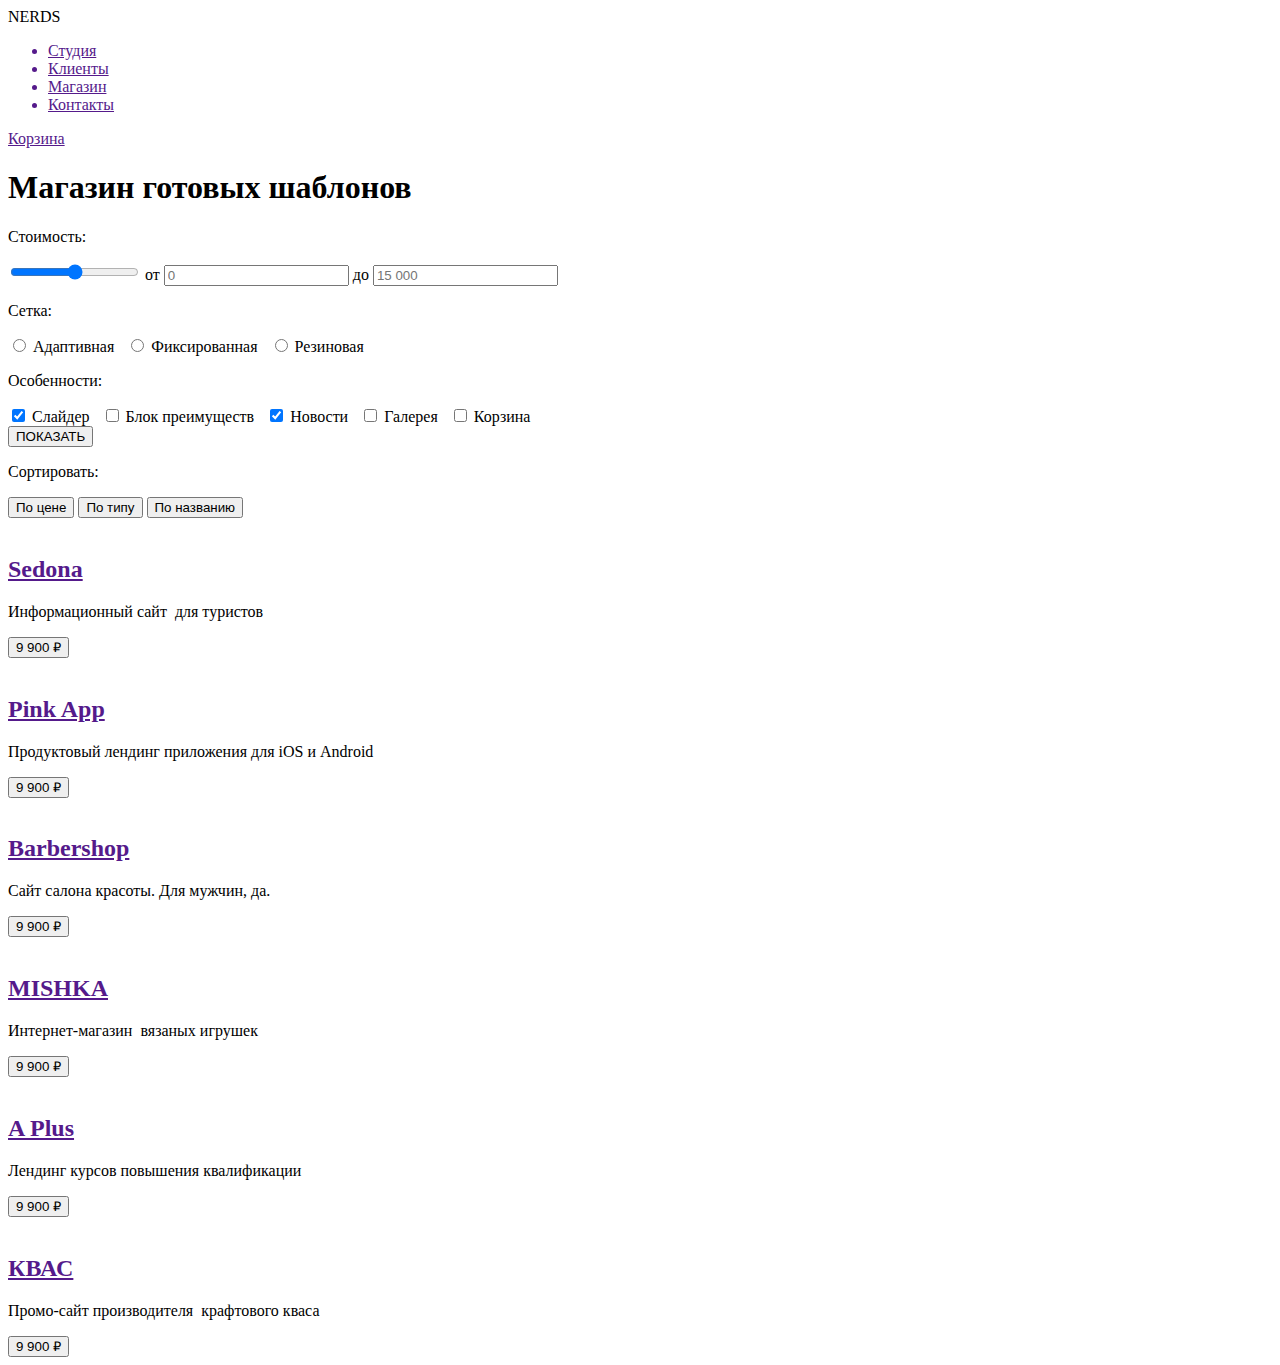
==== Catalog.html @ b08c9194 "." ====
<!DOCTYPE html>
<html lang="en">
<head>
	<meta charset="UTF-8">
	<title>NЁRDS</title>
</head>
<body>
	<header class="header">
		<div class="header-logo">NERDS</div>
		<nav class="header-navigation">
			<ul>
				<a href="">
					<li>Студия</li>
				</a>
				<a href="">
					<li>Клиенты</li>
				</a>
				<a href="">
					<li>Магазин</li>
				</a>
				<a href="">
					<li>Контакты</li>
				</a>
			</ul>
			<div class="header-basket">
				<a href="">Корзина</a>
				<h1>Магазин готовых шаблонов</h1>
			</div>
		</nav>
	</header>
	<main>
		<aside class="filtr">
			<p>Стоимость:</p>
			<form action="">
				<input type="range" min="0" step="1" max="15000" name="" id="" multiple>
				<label for="">от</label>
				<input type="number" name="" id="" placeholder="0">
				<label for="">до</label>
				<input type="number" name="" id="" placeholder="15 000">
			</form>
			<p>Сетка:</p>
			<form action="">
				<input type="radio" name="" id="">
				<label for="">Адаптивная  </label>
				<input type="radio" name="" id="">
				<label for="">Фиксированная  </label>
				<input type="radio" name="" id="">
				<label for="">Резиновая</label>
			</form>
			<p>Особенности:</p>
			<form action="">
				<input type="checkbox" name="" id="" checked="">
				<label for="">Слайдер  </label>
				<input type="checkbox" name="" id="">
				<label for="">Блок преимуществ  </label>
				<input type="checkbox" name="" id="" checked="">
				<label for="">Новости  </label>
				<input type="checkbox" name="" id="">
				<label for="">Галерея  </label>
				<input type="checkbox" name="" id="">
				<label for="">Корзина</label>
			</form>
			<form action="https://echo.htmlacademy.ru/">
				<button>ПОКАЗАТЬ</button>
			</form>
			<p>Сортировать:</p>
			<form action="">
				<button>По цене</button>
				<button>По типу</button>
				<button>По названию</button>
				<div class="arrow1"></div>
				<div class="arrow2"></div>
			</form>
		</aside>
		<section class="catalog">
			<div>
				<img src="" alt="">
				<img src="" alt="">
				<div>
					<a href="">
						<h2>Sedona</h2></a>
					<p>Информационный сайт  для туристов</p>
					<form action=""><button>9 900 ₽</button></form>
				</div>
			</div>
			<div>
				<img src="" alt="">
				<img src="" alt="">
				<div>
					<a href="">
						<h2>Pink App</h2>
					</a>
					<p>Продуктовый лендинг приложения для iOS и Android</p>
					<form action="">
						<button>9 900 ₽</button>
					</form>
				</div>
			</div>
			<div>
				<img src="" alt="">
				<img src="" alt="">
				<div>
					<a href="">
						<h2>Barbershop</h2>
					</a>
					<p>Сайт салона красоты. Для мужчин, да.</p>
					<form action="">
						<button>9 900 ₽</button>
					</form>
				</div>
			</div>
			<div>
				<img src="" alt="">
				<img src="" alt="">
				<div>
					<a href="">
						<h2>MISHKA</h2>
					</a>
					<p>Интернет-магазин  вязаных игрушек</p>
					<form action="">
						<button>9 900 ₽</button>
					</form>
				</div>
			</div>
			<div>
				<img src="" alt="">
				<img src="" alt="">
				<div>
					<a href="">
						<h2>A Plus</h2>
					</a>
					<p>Лендинг курсов повышения квалификации</p>
					<form action="">
						<button>9 900 ₽</button>
					</form>
				</div>
			</div>
			<div>
				<img src="" alt="">
				<img src="" alt="">
				<div>
					<a href="">
						<h2>КВАС</h2>
					</a>
					<p>Промо-сайт производителя  крафтового кваса</p>
					<form action="">
						<button>9 900 ₽</button>
					</form>
				</div>
			</div>
		</section>
	</main>
</body>
</html>
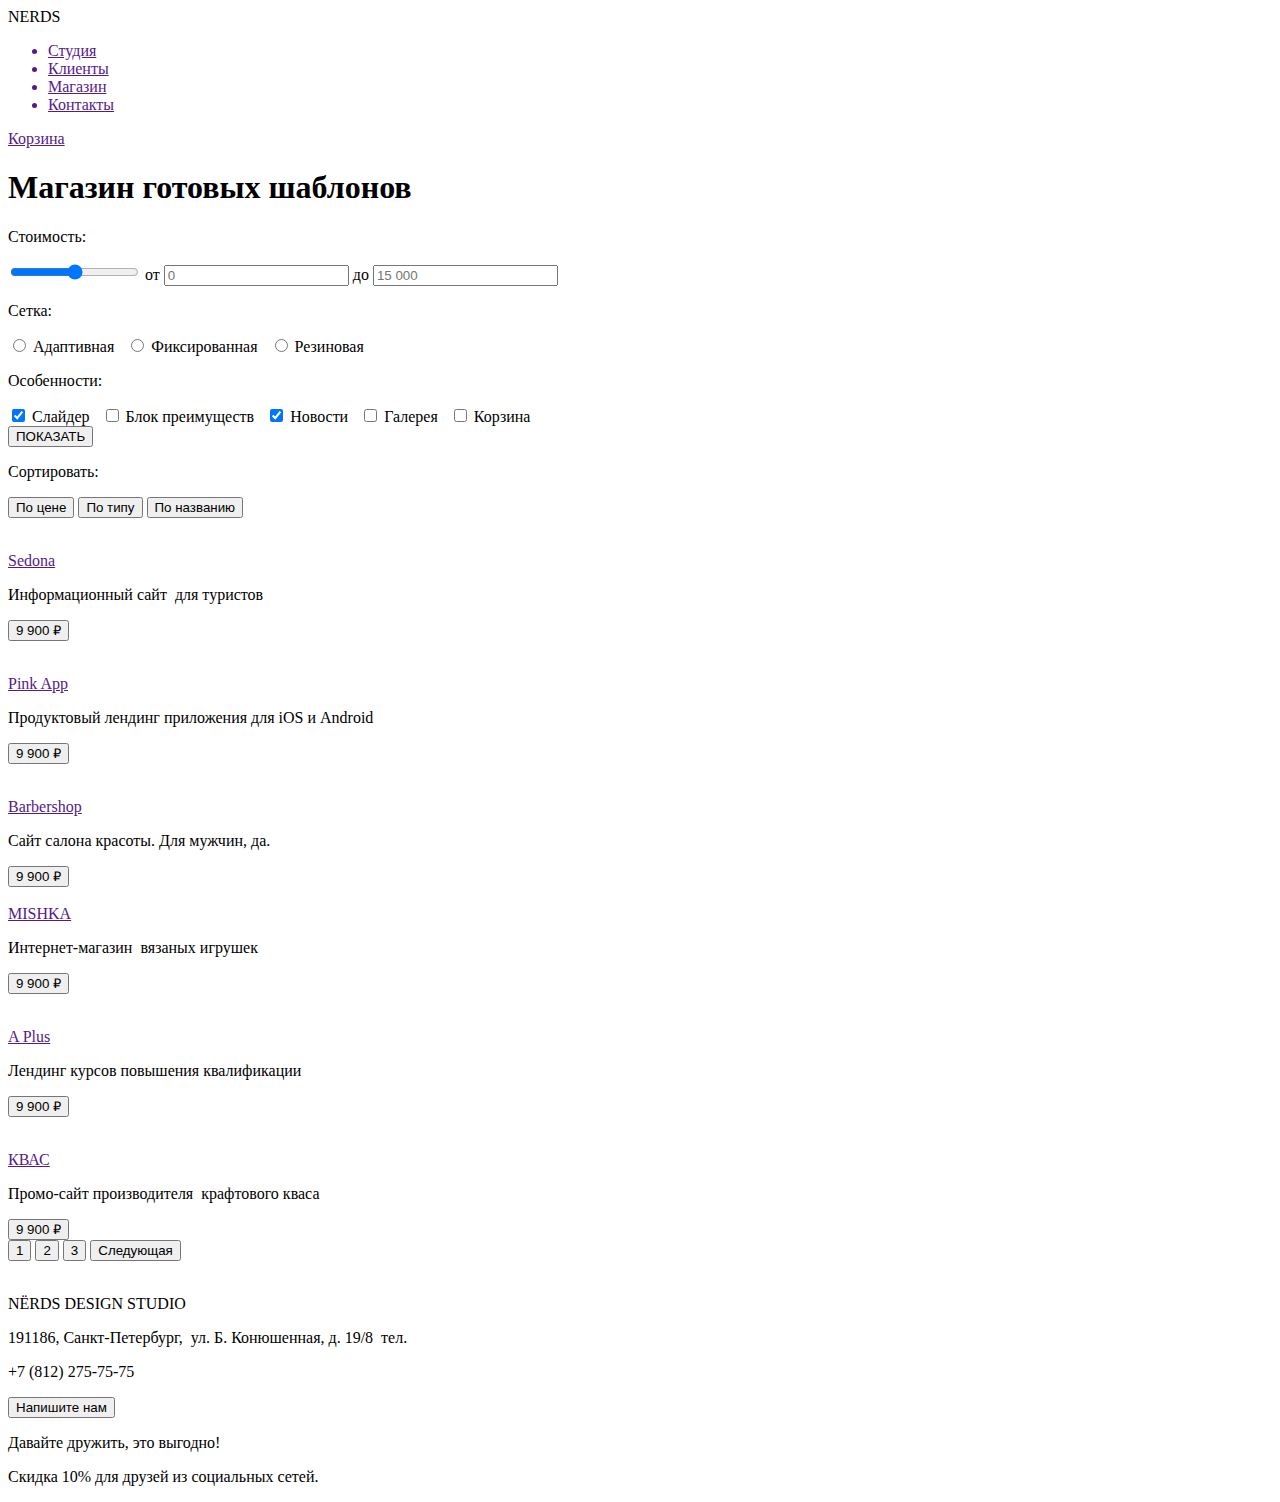
==== commit f5da154f: "." ====
--- a/Catalog.html
+++ b/Catalog.html
@@ -90,7 +90,7 @@
 				<img src="" alt="">
 				<div>
 					<a href="">
-						<h2>Sedona</h2></a>
+						<p>Sedona</p></a>
 					<p>Информационный сайт   для туристов</p>
 					<form action=""><button>9 900 ₽</button></form>
@@ -101,7 +101,7 @@
 				<img src="" alt="">
 				<div>
 					<a href="">
-						<h2>Pink App</h2>
+						<p>Pink App</p>
 					</a>
 					<p>Продуктовый лендинг  приложения для iOS и Android</p>
@@ -115,7 +115,7 @@
 				<img src="" alt="">
 				<div>
 					<a href="">
-						<h2>Barbershop</h2>
+						<p>Barbershop</p>
 					</a>
 					<p>Сайт салона красоты.  Для мужчин, да.</p>
@@ -129,7 +129,7 @@
 				<img src="" alt="">
 				<div>
 					<a href="">
-						<h2>MISHKA</h2>
+						<pp>MISHKA</pp>
 					</a>
 					<p>Интернет-магазин   вязаных игрушек</p>
@@ -143,7 +143,7 @@
 				<img src="" alt="">
 				<div>
 					<a href="">
-						<h2>A Plus</h2>
+						<p>A Plus</p>
 					</a>
 					<p>Лендинг курсов повышения квалификации</p>
 					<form action="">
@@ -156,7 +156,7 @@
 				<img src="" alt="">
 				<div>
 					<a href="">
-						<h2>КВАС</h2>
+						<p>КВАС</p>
 					</a>
 					<p>Промо-сайт производителя   крафтового кваса</p>
@@ -166,6 +166,35 @@
 				</div>
 			</div>
 		</section>
+		<div>
+			<button class="">1</button>
+			<button class="">2</button>
+			<button class="">3</button>
+			<button class="">Следующая</button>
+		</div>
+		<section class="map">
+			<img src="" alt="">
+			<img src="" alt="">
+			<div class="contacts">
+				<p>NЁRDS DESIGN STUDIO</p>
+				<p>191186, Санкт-Петербург,  +ул. Б. Конюшенная, д. 19/8 + +тел.</p>
+				<p>+7 (812) 275-75-75</p>
+				<form action="">
+					<button>Напишите нам</button>
+				</form>
+			</div>
+			<div class="location"></div>
+		</section>
 	</main>
+	<footer>
+		<div class="contacts"></div>
+		<div class="contacts"></div>
+		<div class="contacts"></div>
+		<p>Давайте дружить, это выгодно!</p>
+		<p>Скидка 10% для друзей из социальных сетей.</p>
+	</footer>
 </body>
 </html>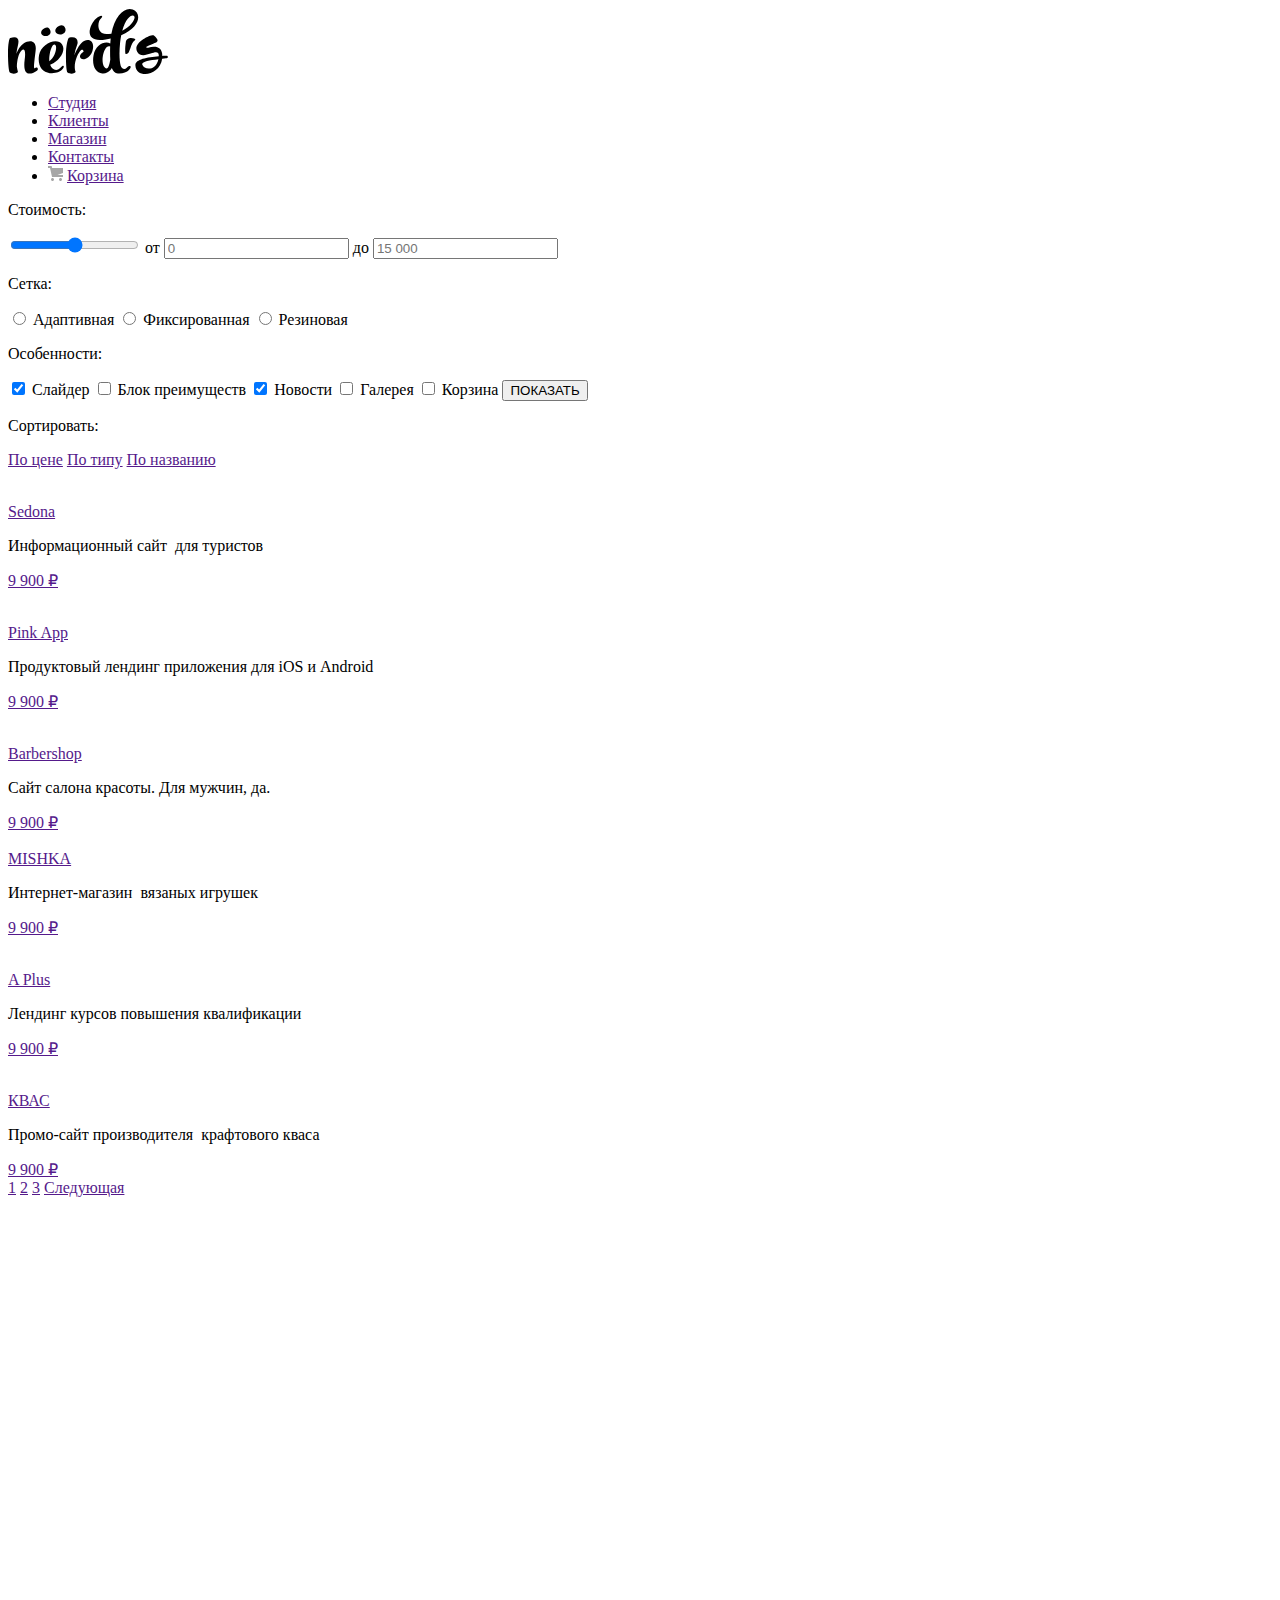
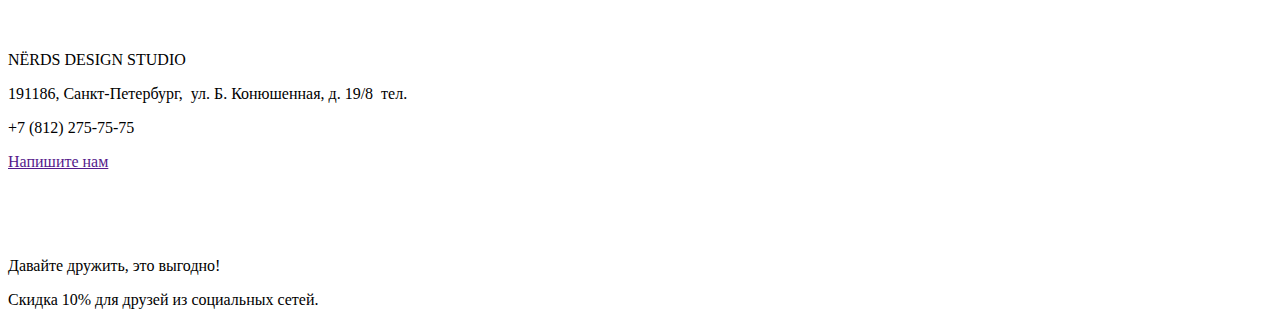
==== commit 7f7435d4: "." ====
--- a/Catalog.html
+++ b/Catalog.html
@@ -6,26 +6,20 @@
 </head>
 <body>
 	<header class="header">
-		<div class="header-logo">NERDS</div>
+		<div class="header-logo">
+			<a href="index.html"><img src="img/nerds-logo.svg" alt=""></a>
+		</div>
 		<nav class="header-navigation">
 			<ul>
-				<a href="">
-					<li>Студия</li>
-				</a>
-				<a href="">
-					<li>Клиенты</li>
-				</a>
-				<a href="">
-					<li>Магазин</li>
-				</a>
-				<a href="">
-					<li>Контакты</li>
-				</a>
-			</ul>
-			<div class="header-basket">
-				<a href="">Корзина</a>
-				<h1>Магазин готовых шаблонов</h1>
-			</div>
+				<li><a href="">Студия</a></li>
+				<li><a href="">Клиенты</a></li>
+				<li><a href="">Магазин</a></li>
+				<li><a href="">Контакты</a></li>
+				<li>
+					<img src="img/cart-icon.svg" alt="">
+					<a href="">Корзина</a>
+				</li>
+			</ul>			
 		</nav>
 	</header>
 	<main>
@@ -38,48 +32,37 @@
 				<label for="">до</label>
 				<input type="number" name="" id="" placeholder="15 000">
 			</form>
-			<p>Сетка:</p>
-			<form action="">
+			<form action="https://echo.htmlacademy.ru/">
+				<p>Сетка:</p>
 				<input type="radio" name="" id="">
-				<label for="">Адаптивная - -</label>
+				<label for="">Адаптивная</label>
 				<input type="radio" name="" id="">
-				<label for="">Фиксированная - -</label>
+				<label for="">Фиксированная
+				</label>
 				<input type="radio" name="" id="">
 				<label for="">Резиновая</label>
-			</form>
-			<p>Особенности:</p>
-			<form action="">
+				<p>Особенности:</p>
 				<input type="checkbox" name="" id="" checked="">
-				<label for="">Слайдер - -</label>
+				<label for="">Слайдер
+				</label>
 				<input type="checkbox" name="" id="">
-				<label for="">Блок преимуществ - -</label>
+				<label for="">Блок преимуществ
+				</label>
 				<input type="checkbox" name="" id="" checked="">
-				<label for="">Новости - -</label>
+				<label for="">Новости
+				</label>
 				<input type="checkbox" name="" id="">
-				<label for="">Галерея - -</label>
+				<label for="">Галерея
+				</label>
 				<input type="checkbox" name="" id="">
 				<label for="">Корзина</label>
-			</form>
-			<form action="https://echo.htmlacademy.ru/">
 				<button>ПОКАЗАТЬ</button>
 			</form>
-			<p>Сортировать:</p>
 			<form action="">
-				<button>По цене</button>
-				<button>По типу</button>
-				<button>По названию</button>
+				<p>Сортировать:</p>
+				<a href="">По цене</a>
+				<a href="">По типу</a>
+				<a href="">По названию</a>
 				<div class="arrow1"></div>
 				<div class="arrow2"></div>
 			</form>
@@ -93,7 +76,7 @@
 						<p>Sedona</p></a>
 					<p>Информационный сайт   для туристов</p>
-					<form action=""><button>9 900 ₽</button></form>
+					<a href="">9 900 ₽</a>
 				</div>
 			</div>
 			<div>
@@ -105,9 +88,7 @@
 					</a>
 					<p>Продуктовый лендинг  приложения для iOS и Android</p>
-					<form action="">
-						<button>9 900 ₽</button>
-					</form>
+					<a href="">9 900 ₽</a>
 				</div>
 			</div>
 			<div>
@@ -119,9 +100,7 @@
 					</a>
 					<p>Сайт салона красоты.  Для мужчин, да.</p>
-					<form action="">
-						<button>9 900 ₽</button>
-					</form>
+					<a href="">9 900 ₽</a>
 				</div>
 			</div>
 			<div>
@@ -133,9 +112,7 @@
 					</a>
 					<p>Интернет-магазин   вязаных игрушек</p>
-					<form action="">
-						<button>9 900 ₽</button>
-					</form>
+					<a href="">9 900 ₽</a>
 				</div>
 			</div>
 			<div>
@@ -146,9 +123,7 @@
 						<p>A Plus</p>
 					</a>
 					<p>Лендинг курсов повышения квалификации</p>
-					<form action="">
-						<button>9 900 ₽</button>
-					</form>
+					<a href="">9 900 ₽</a>
 				</div>
 			</div>
 			<div>
@@ -160,20 +135,18 @@
 					</a>
 					<p>Промо-сайт производителя   крафтового кваса</p>
-					<form action="">
-						<button>9 900 ₽</button>
-					</form>
+					<a href="">9 900 ₽</a>
 				</div>
 			</div>
 		</section>
 		<div>
-			<button class="">1</button>
-			<button class="">2</button>
-			<button class="">3</button>
-			<button class="">Следующая</button>
+			<a href="">1</a>
+			<a href="">2</a>
+			<a href="">3</a>
+			<a href="">Следующая</a>
 		</div>
 		<section class="map">
-			<img src="" alt="">
+			<iframe src="https://www.google.com/maps/embed?pb=!1m18!1m12!1m3!1d499.65083547071794!2d30.32308693306376!3d59.938723871609895!2m3!1f0!2f0!3f0!3m2!1i1024!2i768!4f13.1!3m3!1m2!1s0x4696310fca145cc1%3A0x42b32648d8238007!2z0JHQvtC70YzRiNCw0Y8g0JrQvtC90Y7RiNC10L3QvdCw0Y8g0YPQuy4sIDE5LzgsINCh0LDQvdC60YIt0J_QtdGC0LXRgNCx0YPRgNCzLCDQoNC-0YHRgdC40Y8sIDE5MTE4Ng!5e0!3m2!1sru!2sro!4v1590333752502!5m2!1sru!2sro" width="100%" height="416px" frameborder="0" style="border:0;" allowfullscreen="" aria-hidden="false" tabindex="0"></iframe>
 			<img src="" alt="">
 			<div class="contacts">
 				<p>NЁRDS DESIGN STUDIO</p>
@@ -182,17 +155,14 @@
   тел.</p>
 				<p>+7 (812) 275-75-75</p>
-				<form action="">
-					<button>Напишите нам</button>
-				</form>
+				<a href="">Напишите нам</a>
 			</div>
-			<div class="location"></div>
 		</section>
 	</main>
 	<footer>
-		<div class="contacts"></div>
-		<div class="contacts"></div>
-		<div class="contacts"></div>
+		<a href=""><div class="contacts"><img src="img/vk-icon.svg" alt=""></div></a>
+		<a href=""><div class="contacts"><img src="img/fb-icon.svg" alt=""></div></a>
+		<a href=""><div class="contacts"><img src="img/insta-icon.svg" alt=""></div></a>
 		<p>Давайте дружить, это выгодно!</p>
 		<p>Скидка 10% для друзей из социальных сетей.</p>
 	</footer>
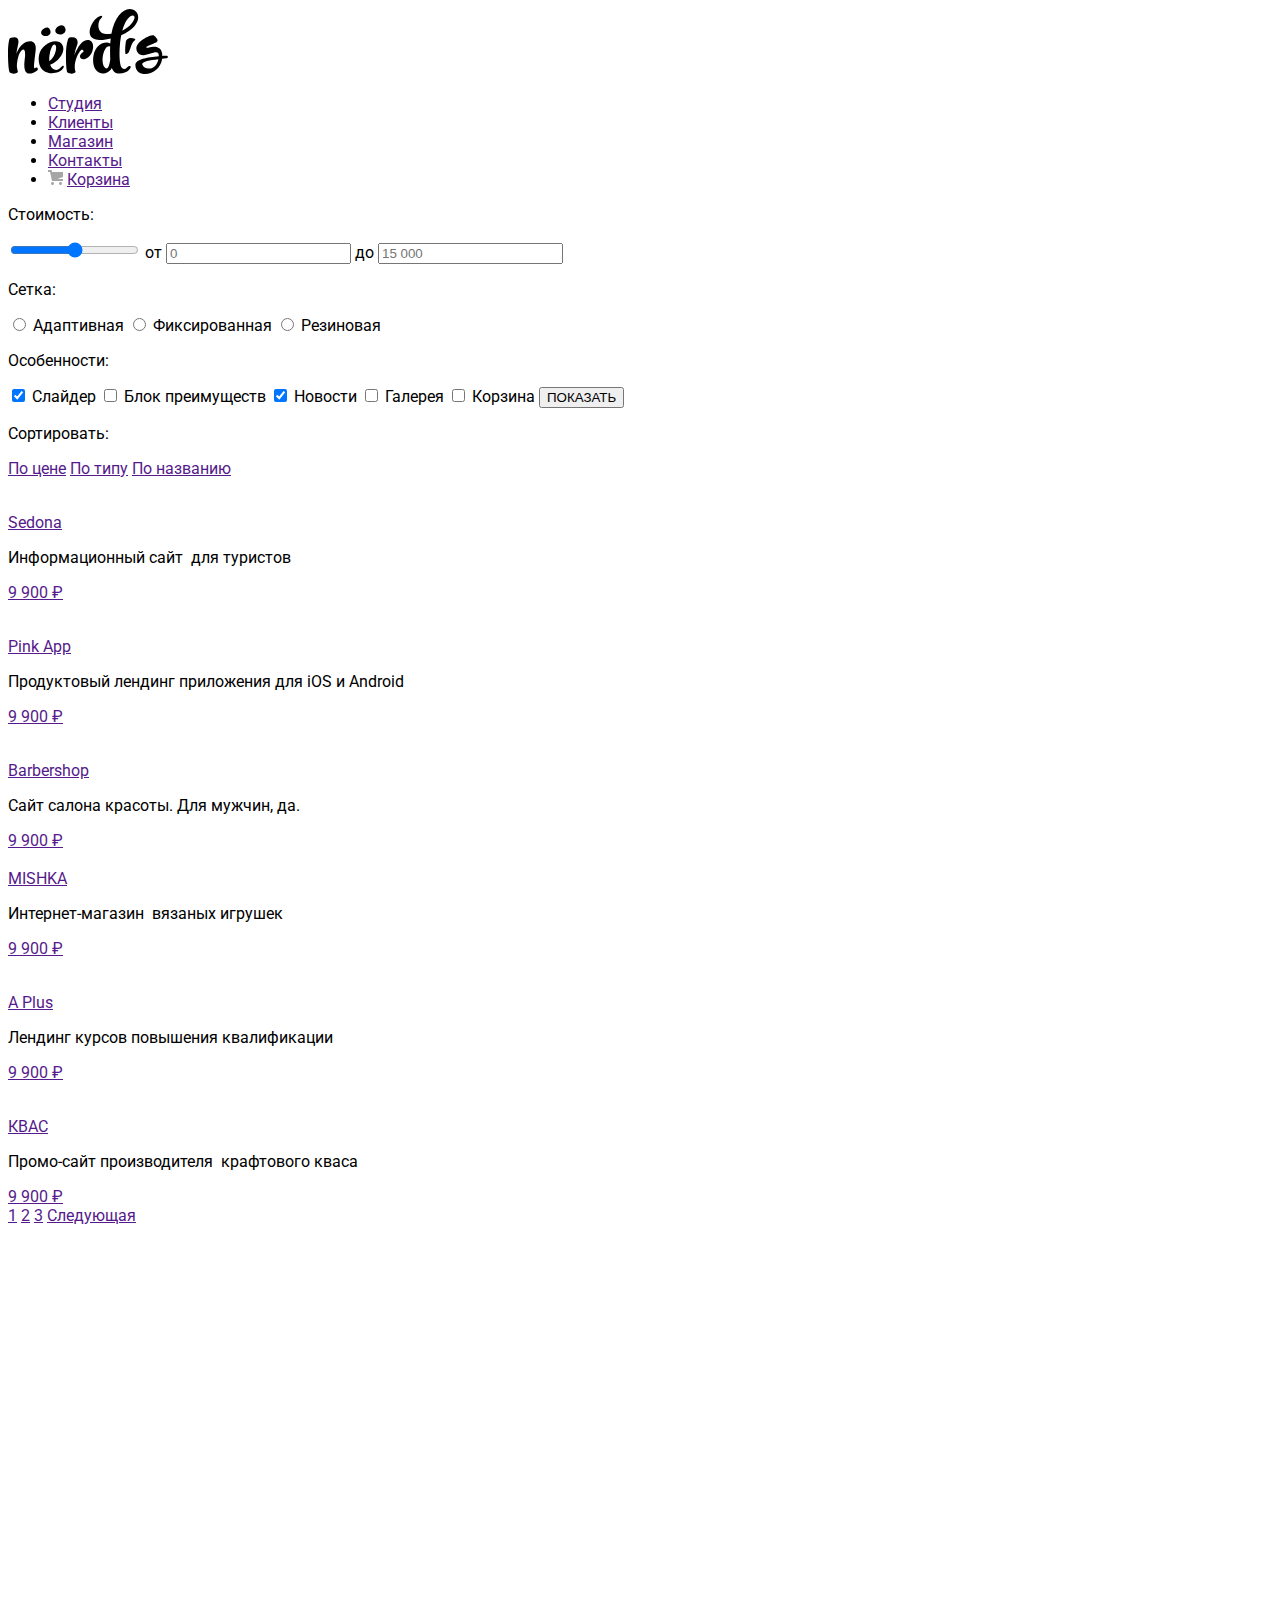
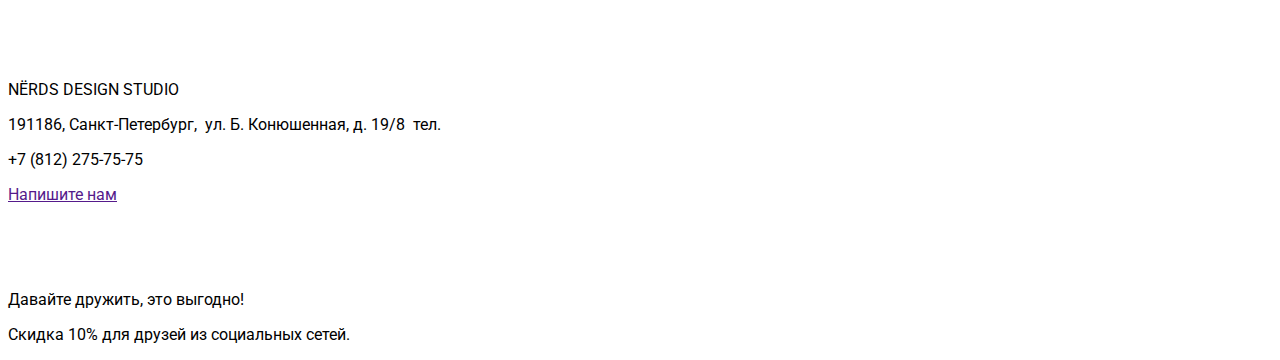
==== commit 1d02d0e3: "." ====
--- a/Catalog.html
+++ b/Catalog.html
@@ -3,6 +3,11 @@
 <head>
 	<meta charset="UTF-8">
 	<title>NЁRDS</title>
+	<link href="https://fonts.googleapis.com/css2?family=Roboto:ital,wght@0,100;0,300;0,400;0,500;0,700;0,900;1,100;1,300;1,400;1,500;1,700;1,900&display=swap" rel="stylesheet">
+	<meta name="author" content="BelYar-Olegson">
+	<meta name="description" content="">
+	<meta name="keywords" content="">
+	<link rel="stylesheet" href="style.css" type="text/css">
 </head>
 <body>
 	<header class="header">
--- a/style.css
+++ b/style.css
@@ -0,0 +1,5 @@
+html{
+	font-family: roboto;
+	font-weight: normal;
+	font-style: normal;
+}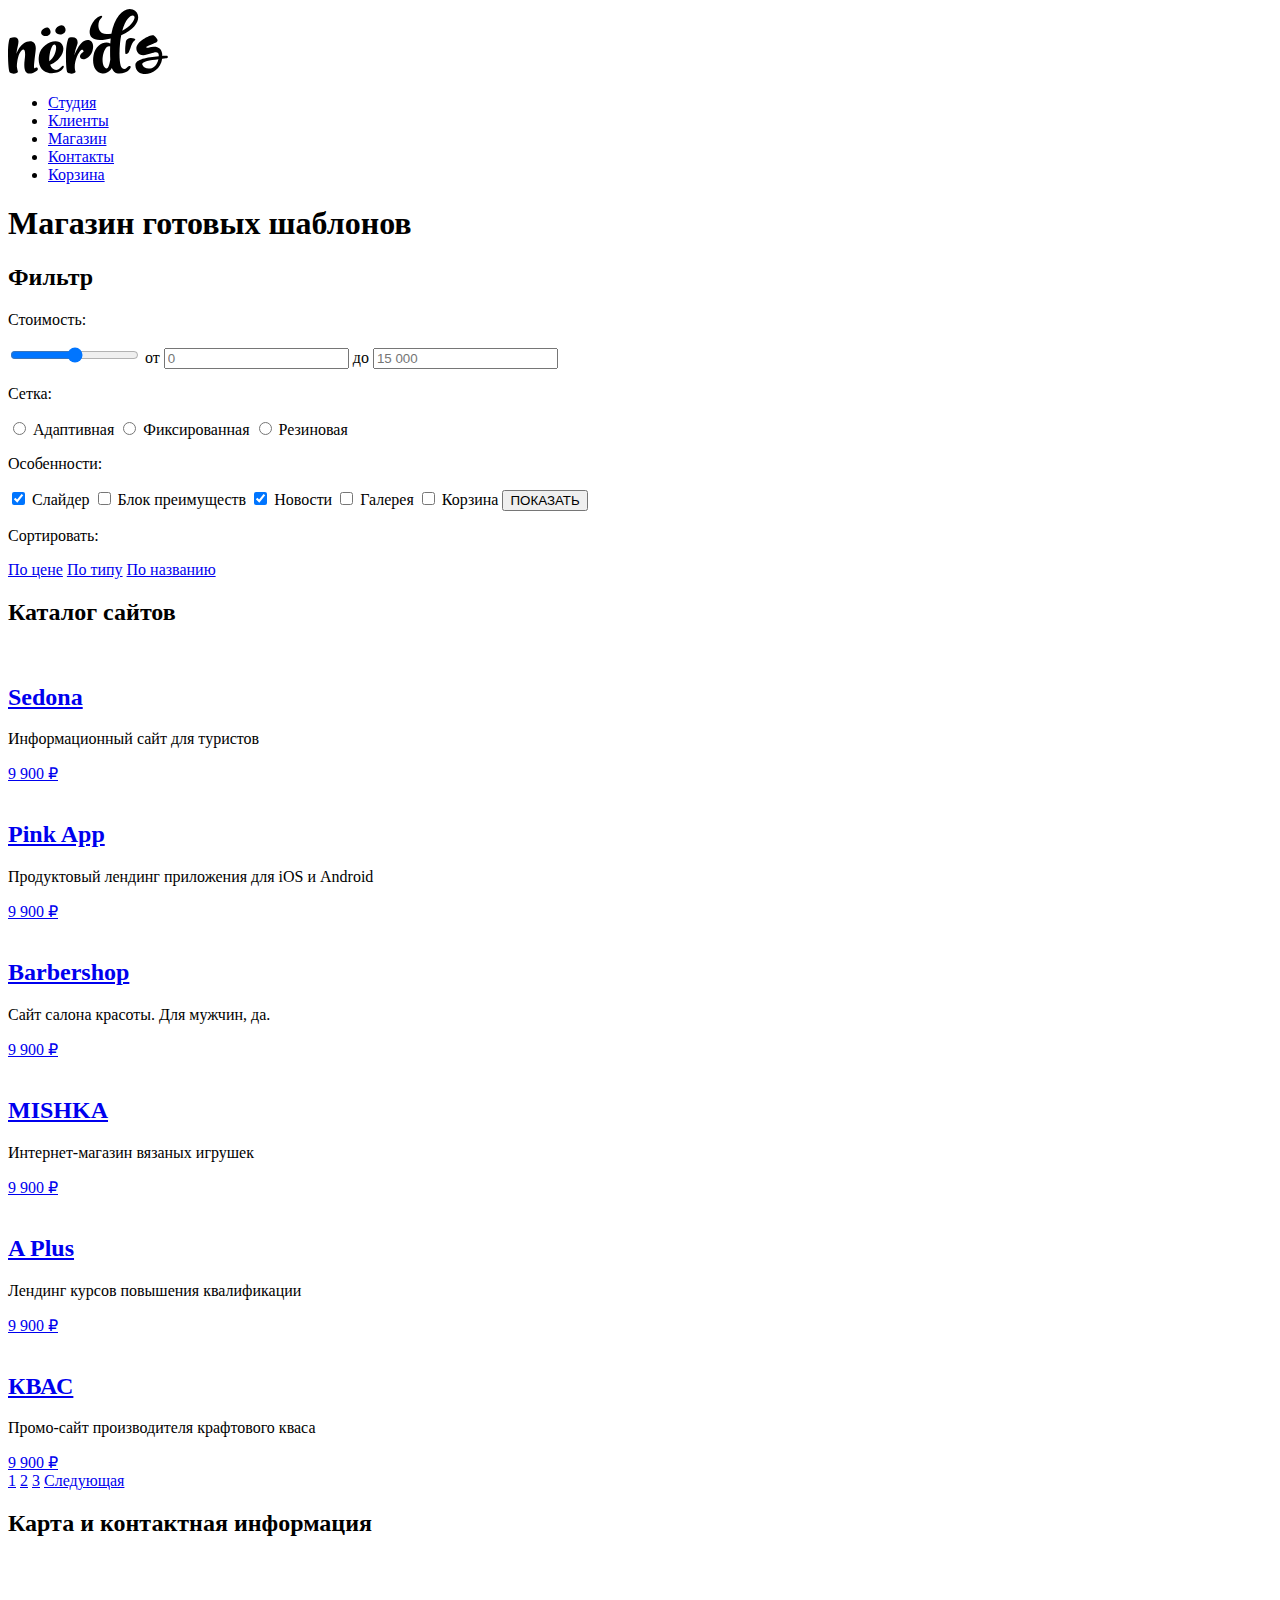
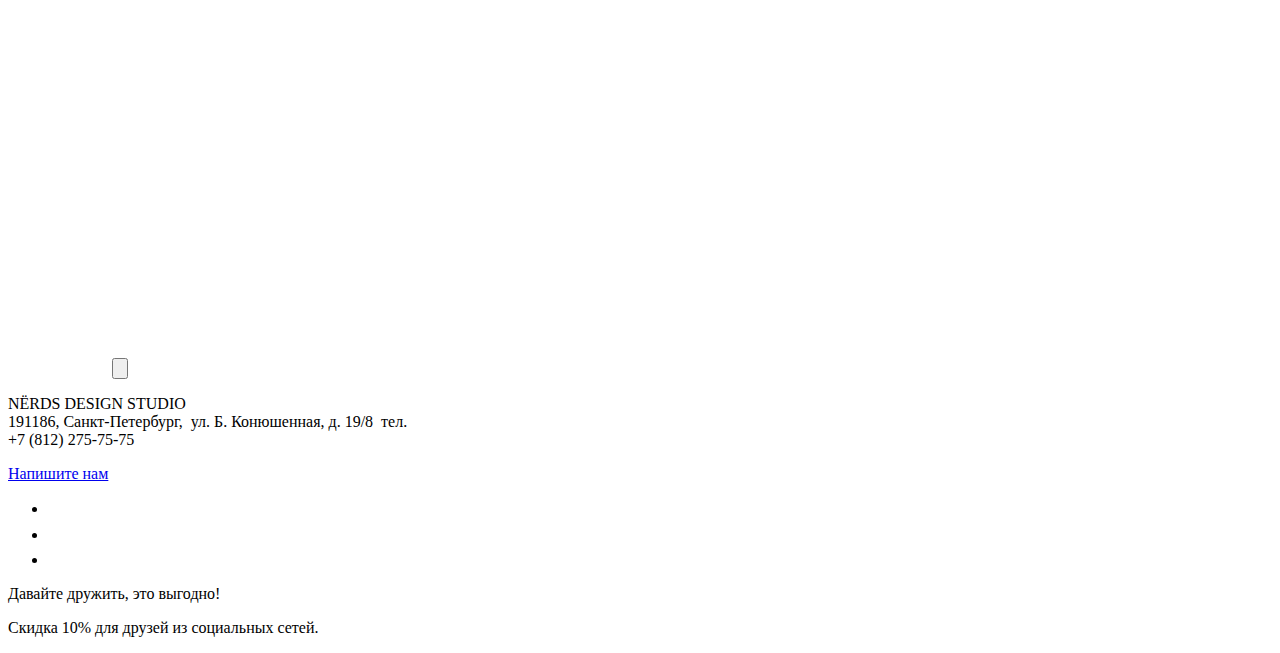
==== commit 4166113d: "." ====
--- a/Catalog.html
+++ b/Catalog.html
@@ -7,7 +7,7 @@
 	<meta name="author" content="BelYar-Olegson">
 	<meta name="description" content="">
 	<meta name="keywords" content="">
-	<link rel="stylesheet" href="style.css" type="text/css">
+	<link rel="stylesheet" href="" type="text/css">
 </head>
 <body>
 	<header class="header">
@@ -15,23 +15,24 @@
 			<a href="index.html"><img src="img/nerds-logo.svg" alt=""></a>
 		</div>
 		<nav class="header-navigation">
-			<ul>
-				<li><a href="">Студия</a></li>
-				<li><a href="">Клиенты</a></li>
-				<li><a href="">Магазин</a></li>
-				<li><a href="">Контакты</a></li>
-				<li>
-					<img src="img/cart-icon.svg" alt="">
-					<a href="">Корзина</a>
+			<ul class="nav">
+				<li class="studio"><a href="#">Студия</a></li>
+				<li class="clients"><a href="#">Клиенты</a></li>
+				<li class="magazin"><a href="Catalog.html">Магазин</a></li>
+				<li class="contacts"><a href="#">Контакты</a></li>
+				<li class="cart">
+					<a href="#" class="cart-link">Корзина</a>
 				</li>
-			</ul>			
+			</ul>
 		</nav>
 	</header>
 	<main>
-		<aside class="filtr">
+		<h1>Магазин готовых шаблонов</h1>
+		<section class="filter">
+			<h2>Фильтр</h2>
 			<p>Стоимость:</p>
 			<form action="">
-				<input type="range" min="0" step="1" max="15000" name="" id="" multiple>
+				<input type="range" min="0" step="1" max="15000" name="" id="">
 				<label for="">от</label>
 				<input type="number" name="" id="" placeholder="0">
 				<label for="">до</label>
@@ -65,109 +66,99 @@
 			</form>
 			<form action="">
 				<p>Сортировать:</p>
-				<a href="">По цене</a>
-				<a href="">По типу</a>
-				<a href="">По названию</a>
+				<a href="#">По цене</a>
+				<a href="#">По типу</a>
+				<a href="#">По названию</a>
 				<div class="arrow1"></div>
 				<div class="arrow2"></div>
 			</form>
-		</aside>
-		<section class="catalog">
-			<div>
+		</section>
+		<section class="list">
+			<h2>Каталог сайтов</h2>
+			<article>
 				<img src="" alt="">
 				<img src="" alt="">
 				<div>
-					<a href="">
-						<p>Sedona</p></a>
-					<p>Информационный сайт  -для туристов</p>
-					<a href="">9 900 ₽</a>
+					<a href="#"><h2>Sedona</h2></a>
+					<p>Информационный сайт для туристов</p>
+					<a href="#">9 900 ₽</a>
 				</div>
-			</div>
-			<div>
+			</article>
+			<article>
 				<img src="" alt="">
 				<img src="" alt="">
 				<div>
-					<a href="">
-						<p>Pink App</p>
-					</a>
-					<p>Продуктовый лендинг -приложения для iOS и Android</p>
-					<a href="">9 900 ₽</a>
+					<a href="#"><h2>Pink App</h2></a>
+					<p>Продуктовый лендинг приложения для iOS и Android</p>
+					<a href="#">9 900 ₽</a>
 				</div>
-			</div>
-			<div>
+			</article>
+			<article>
 				<img src="" alt="">
 				<img src="" alt="">
 				<div>
-					<a href="">
-						<p>Barbershop</p>
-					</a>
-					<p>Сайт салона красоты. -Для мужчин, да.</p>
-					<a href="">9 900 ₽</a>
+					<a href="#"><h2>Barbershop</h2></a>
+					<p>Сайт салона красоты. Для мужчин, да.</p>
+					<a href="#">9 900 ₽</a>
 				</div>
-			</div>
-			<div>
+			</article>
+			<article>
 				<img src="" alt="">
 				<img src="" alt="">
 				<div>
-					<a href="">
-						<pp>MISHKA</pp>
-					</a>
-					<p>Интернет-магазин  -вязаных игрушек</p>
-					<a href="">9 900 ₽</a>
+					<a href="#"><h2>MISHKA</h2></a>
+					<p>Интернет-магазин вязаных игрушек</p>
+					<a href="#">9 900 ₽</a>
 				</div>
-			</div>
-			<div>
+			</article>
+			<article>
 				<img src="" alt="">
 				<img src="" alt="">
 				<div>
-					<a href="">
-						<p>A Plus</p>
-					</a>
+					<a href="#"><h2>A Plus</h2></a>
 					<p>Лендинг курсов повышения квалификации</p>
-					<a href="">9 900 ₽</a>
+					<a href="#">9 900 ₽</a>
 				</div>
-			</div>
-			<div>
+			</article>
+			<article>
 				<img src="" alt="">
 				<img src="" alt="">
 				<div>
-					<a href="">
-						<p>КВАС</p>
-					</a>
-					<p>Промо-сайт производителя - крафтового кваса</p>
-					<a href="">9 900 ₽</a>
+					<a href="#"><h2>КВАС</h2></a>
+					<p>Промо-сайт производителя крафтового кваса</p>
+					<a href="#">9 900 ₽</a>
 				</div>
-			</div>
+			</article>
 		</section>
 		<div>
-			<a href="">1</a>
-			<a href="">2</a>
-			<a href="">3</a>
-			<a href="">Следующая</a>
+			<a href="#">1</a>
+			<a href="#">2</a>
+			<a href="#">3</a>
+			<a href="#">Следующая</a>
 		</div>
 		<section class="map">
-			<iframe src="https://www.google.com/maps/embed?pb=!1m18!1m12!1m3!1d499.65083547071794!2d30.32308693306376!3d59.938723871609895!2m3!1f0!2f0!3f0!3m2!1i1024!2i768!4f13.1!3m3!1m2!1s0x4696310fca145cc1%3A0x42b32648d8238007!2z0JHQvtC70YzRiNCw0Y8g0JrQvtC90Y7RiNC10L3QvdCw0Y8g0YPQuy4sIDE5LzgsINCh0LDQvdC60YIt0J_QtdGC0LXRgNCx0YPRgNCzLCDQoNC-0YHRgdC40Y8sIDE5MTE4Ng!5e0!3m2!1sru!2sro!4v1590333752502!5m2!1sru!2sro" width="100%" height="416px" frameborder="0" style="border:0;" allowfullscreen="" aria-hidden="false" tabindex="0"></iframe>
-			<img src="" alt="">
+			<h2>Карта и контактная информация</h2>
+			<iframe src="https://www.google.com/maps/embed?pb=!1m18!1m12!1m3!1d499.65083547071794!2d30.32308693306376!3d59.938723871609895!2m3!1f0!2f0!3f0!3m2!1i1024!2i768!4f13.1!3m3!1m2!1s0x4696310fca145cc1%3A0x42b32648d8238007!2z0JHQvtC70YzRiNCw0Y8g0JrQvtC90Y7RiNC10L3QvdCw0Y8g0YPQuy4sIDE5LzgsINCh0LDQvdC60YIt0J_QtdGC0LXRgNCx0YPRgNCzLCDQoNC-0YHRgdC40Y8sIDE5MTE4Ng!5e0!3m2!1sru!2sro!4v1590333752502!5m2!1sru!2sro" width="100vw" height="416" frameborder="0" style="border:0;" allowfullscreen="" aria-hidden="false" tabindex="0"></iframe>
+			<input type="button" value="">
 			<div class="contacts">
-				<p>NЁRDS DESIGN STUDIO</p>
-				<p>191186, Санкт-Петербург,  +				<p>NЁRDS DESIGN STUDIO<br>
+				191186, Санкт-Петербург,   ул. Б. Конюшенная, д. 19/8   -тел.</p>
-				<p>+7 (812) 275-75-75</p>
-				<a href="">Напишите нам</a>
+тел.<br>
+				+7 (812) 275-75-75</p>
+				<a href="#">Напишите нам</a>
 			</div>
 		</section>
 	</main>
 	<footer>
-		<a href=""><div class="contacts"><img src="img/vk-icon.svg" alt=""></div></a>
-		<a href=""><div class="contacts"><img src="img/fb-icon.svg" alt=""></div></a>
-		<a href=""><div class="contacts"><img src="img/insta-icon.svg" alt=""></div></a>
+		<div>
+			<ul>
+				<li><a href="#"><div class="contacts"><img src="img/vk-icon.svg" alt=""></div></a></li>
+				<li><a href="#"><div class="contacts"><img src="img/fb-icon.svg" alt=""></div></a></li>
+				<li><a href="#"><div class="contacts"><img src="img/insta-icon.svg" alt=""></div></a></li>
+			</ul>
+		</div>
 		<p>Давайте дружить, это выгодно!</p>
 		<p>Скидка 10% для друзей из социальных сетей.</p>
 	</footer>
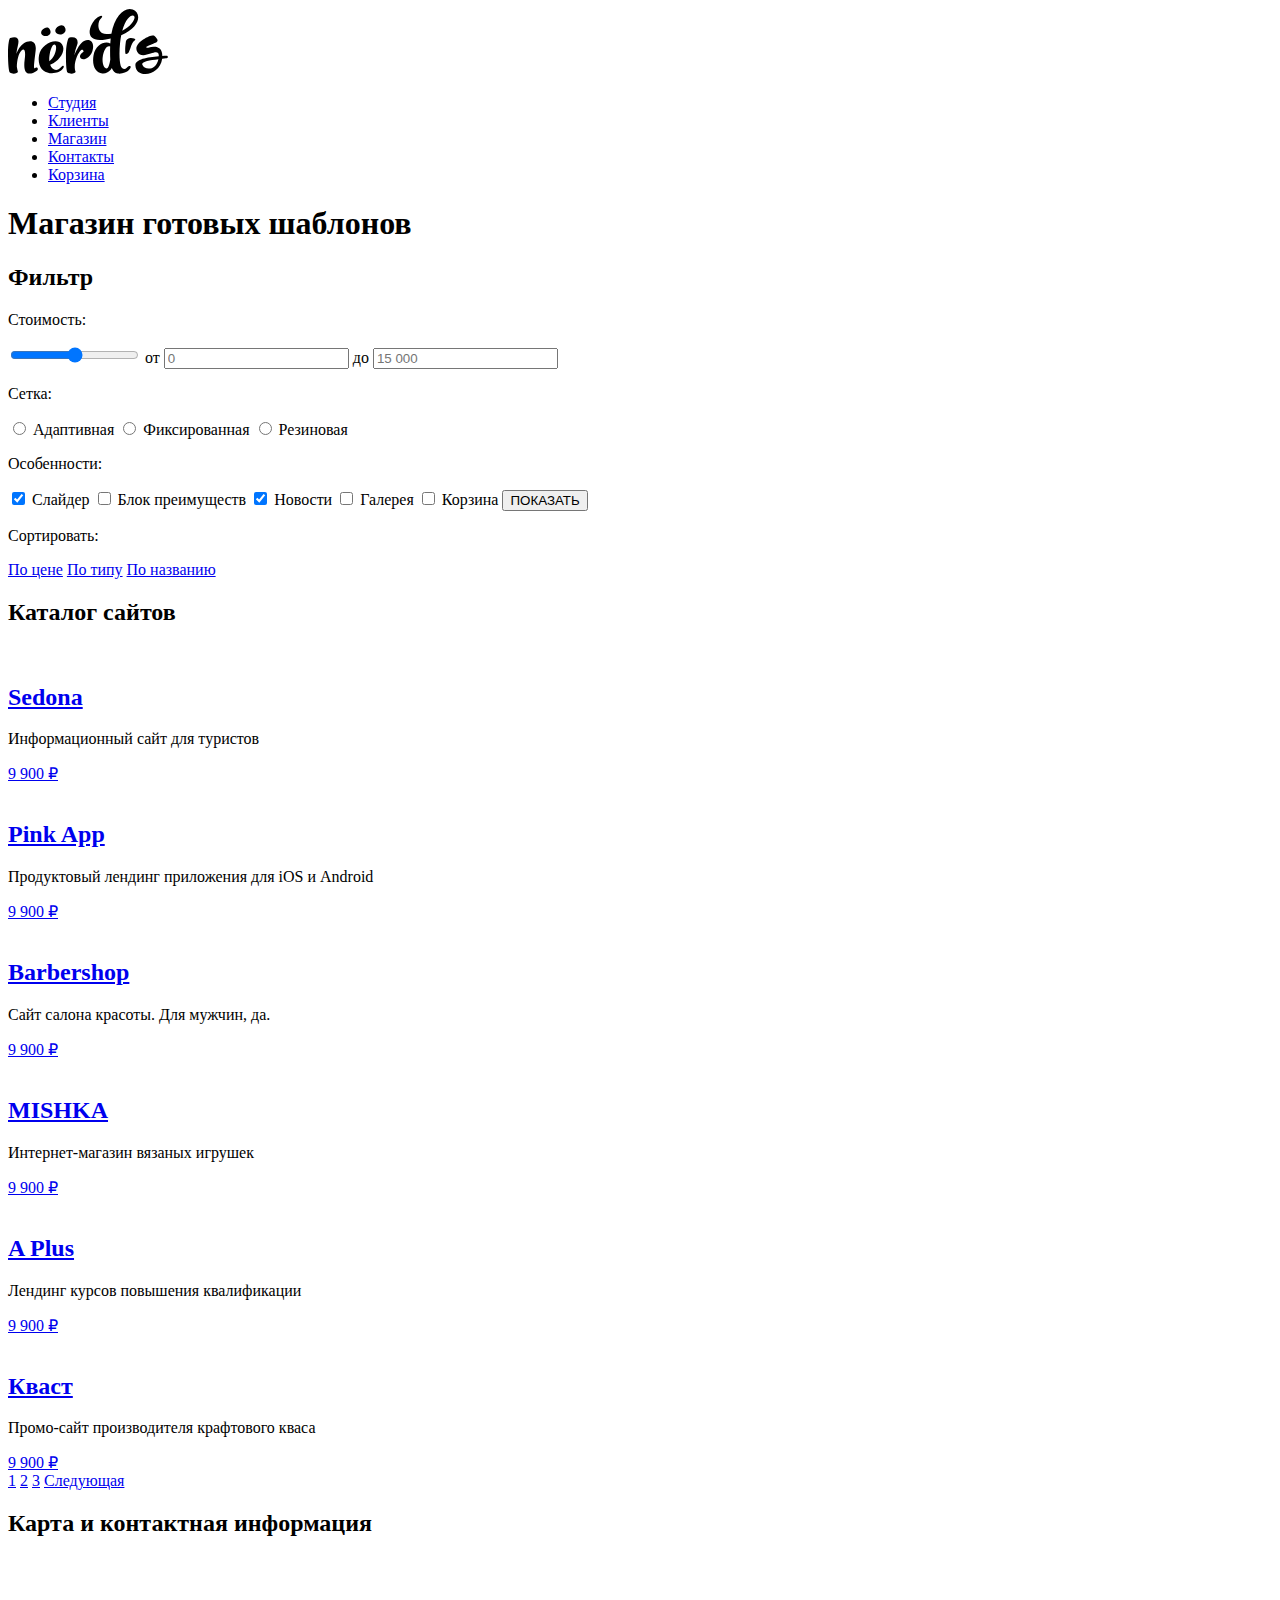
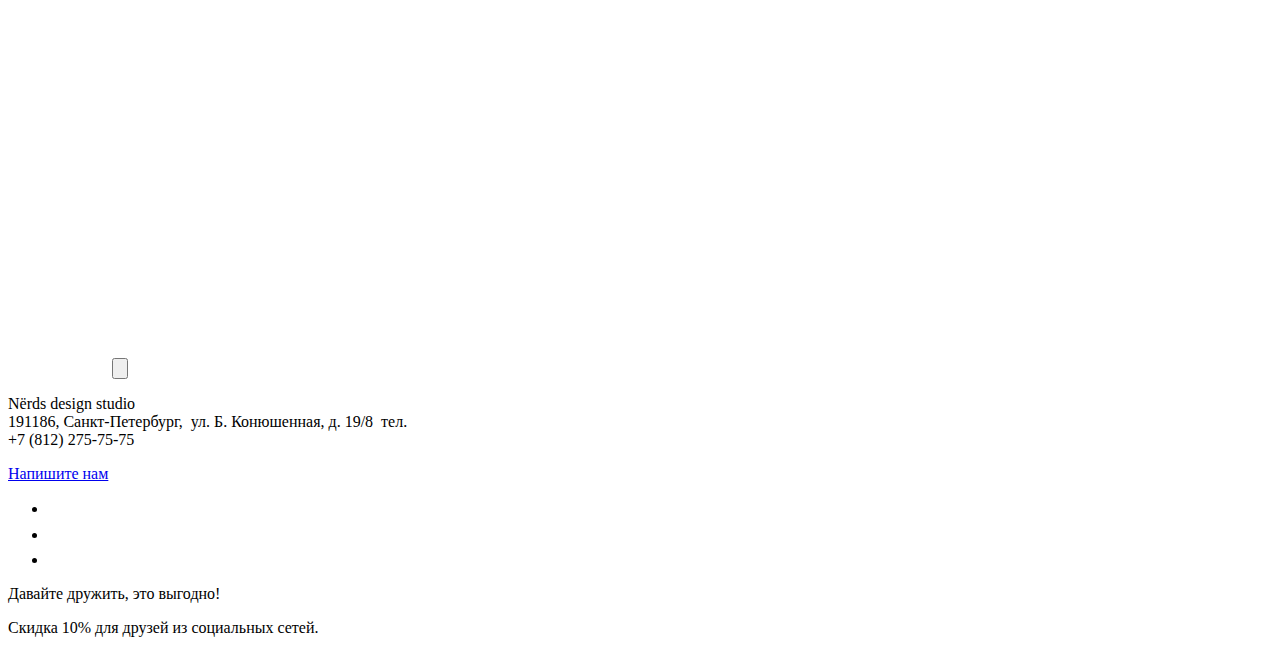
==== commit 390b0647: "." ====
--- a/Catalog.html
+++ b/Catalog.html
@@ -12,7 +12,7 @@
 <body>
 	<header class="header">
 		<div class="header-logo">
-			<a href="index.html"><img src="img/nerds-logo.svg" alt=""></a>
+			<a href="index.html"><img src="img/index-img/nerds-logo.svg" alt=""></a>
 		</div>
 		<nav class="header-navigation">
 			<ul class="nav">
@@ -124,7 +124,7 @@
 				<img src="" alt="">
 				<img src="" alt="">
 				<div>
-					<a href="#"><h2>КВАС</h2></a>
+					<a href="#"><h2>Кваст</h2></a>
 					<p>Промо-сайт производителя крафтового кваса</p>
 					<a href="#">9 900 ₽</a>
 				</div>
@@ -141,7 +141,7 @@
 			<iframe src="https://www.google.com/maps/embed?pb=!1m18!1m12!1m3!1d499.65083547071794!2d30.32308693306376!3d59.938723871609895!2m3!1f0!2f0!3f0!3m2!1i1024!2i768!4f13.1!3m3!1m2!1s0x4696310fca145cc1%3A0x42b32648d8238007!2z0JHQvtC70YzRiNCw0Y8g0JrQvtC90Y7RiNC10L3QvdCw0Y8g0YPQuy4sIDE5LzgsINCh0LDQvdC60YIt0J_QtdGC0LXRgNCx0YPRgNCzLCDQoNC-0YHRgdC40Y8sIDE5MTE4Ng!5e0!3m2!1sru!2sro!4v1590333752502!5m2!1sru!2sro" width="100vw" height="416" frameborder="0" style="border:0;" allowfullscreen="" aria-hidden="false" tabindex="0"></iframe>
 			<input type="button" value="">
 			<div class="contacts">
-				<p>NЁRDS DESIGN STUDIO<br>
+				<p>Nёrds design studio<br>
 				191186, Санкт-Петербург,   ул. Б. Конюшенная, д. 19/8   @@ -154,9 +154,9 @@
 	<footer>
 		<div>
 			<ul>
-				<li><a href="#"><div class="contacts"><img src="img/vk-icon.svg" alt=""></div></a></li>
-				<li><a href="#"><div class="contacts"><img src="img/fb-icon.svg" alt=""></div></a></li>
-				<li><a href="#"><div class="contacts"><img src="img/insta-icon.svg" alt=""></div></a></li>
+				<li><a href="#"><div class="contacts"><img src="img/index-img/vk-icon.svg" alt=""></div></a></li>
+				<li><a href="#"><div class="contacts"><img src="img/index-img/fb-icon.svg" alt=""></div></a></li>
+				<li><a href="#"><div class="contacts"><img src="img/index-img/insta-icon.svg" alt=""></div></a></li>
 			</ul>
 		</div>
 		<p>Давайте дружить, это выгодно!</p>
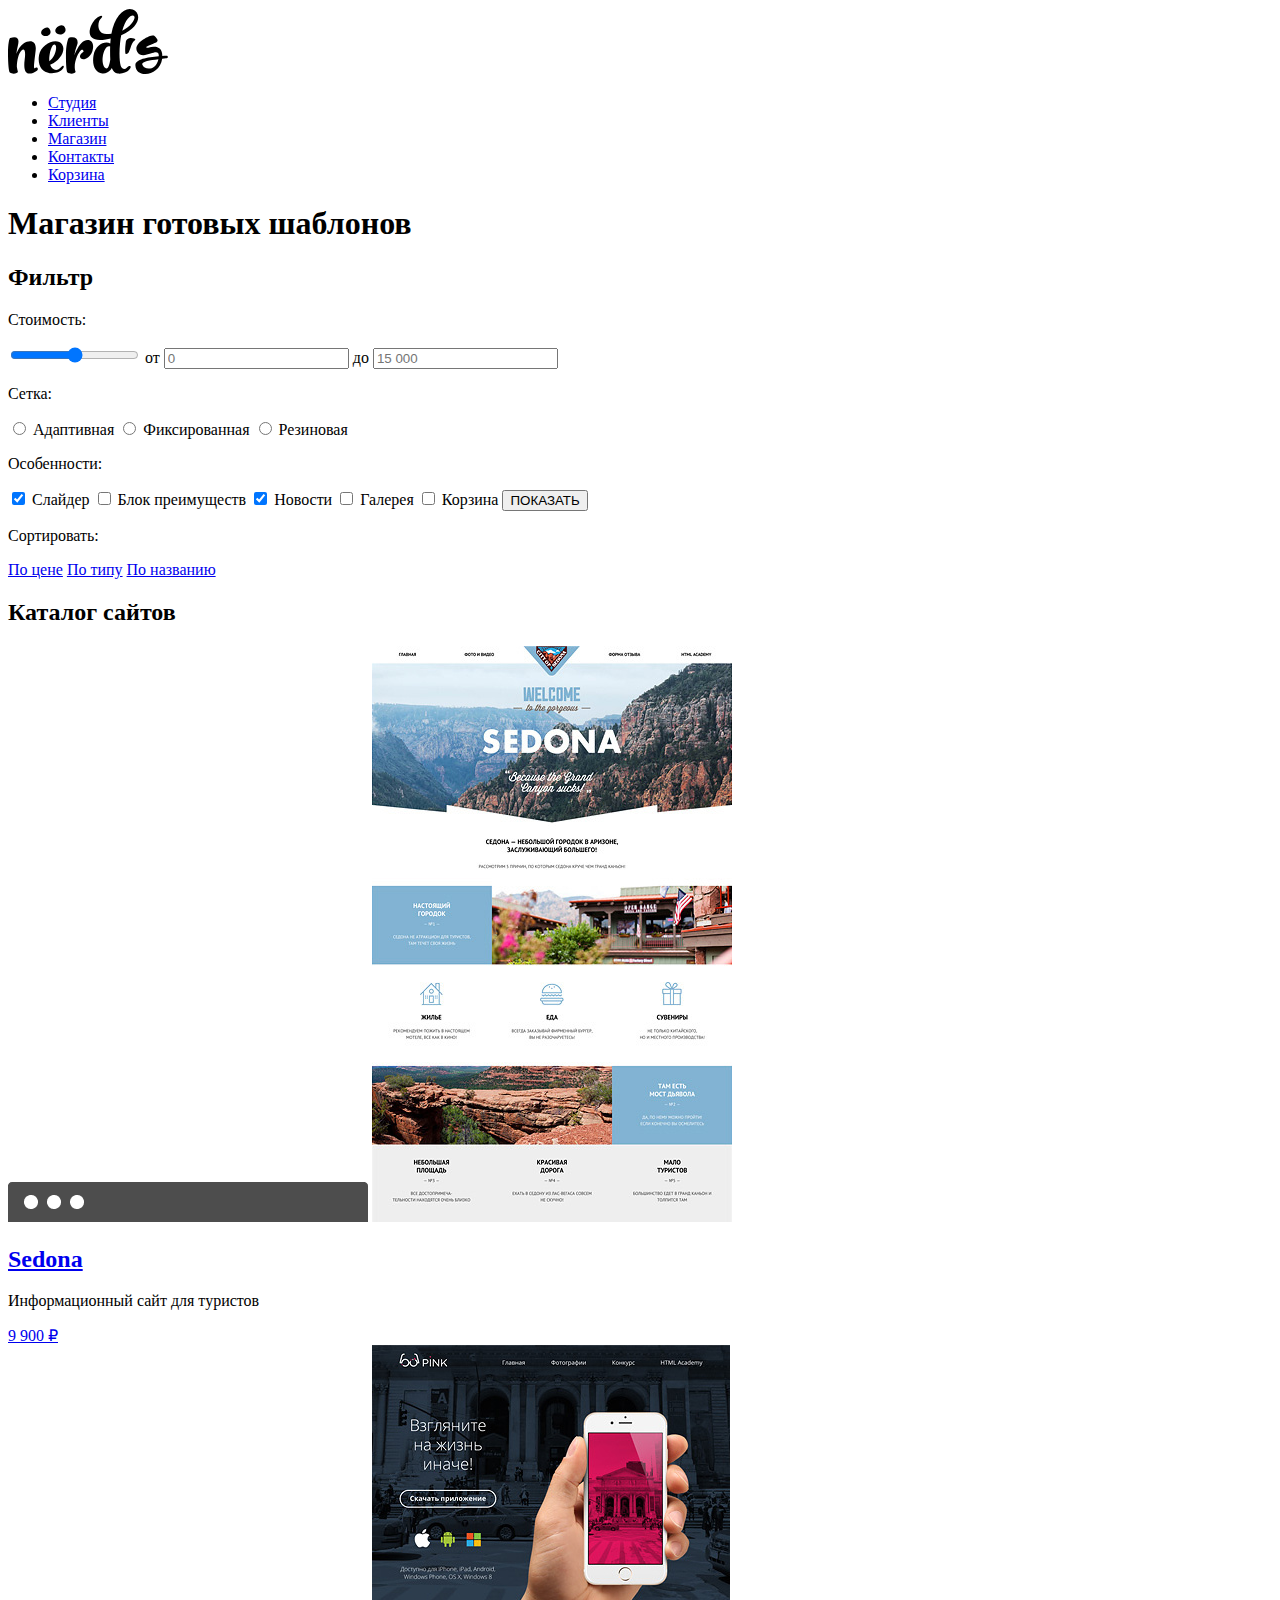
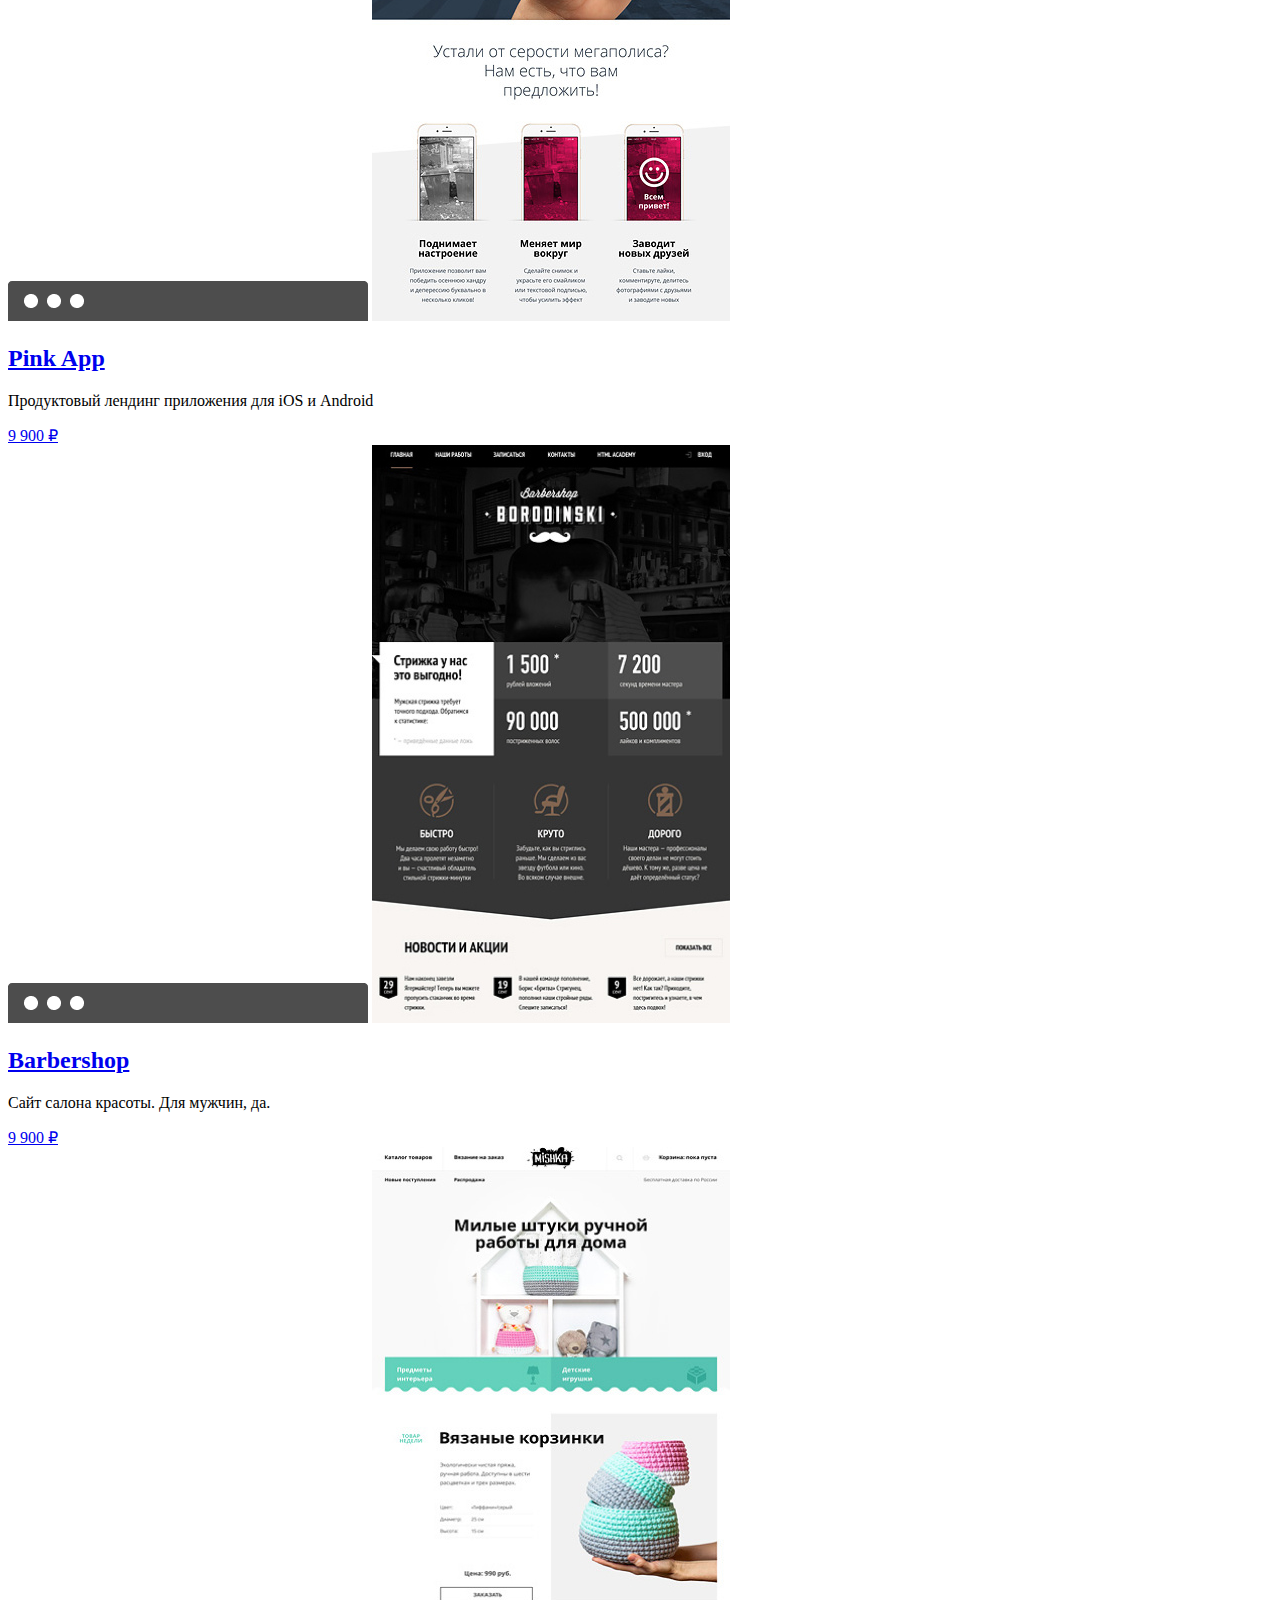
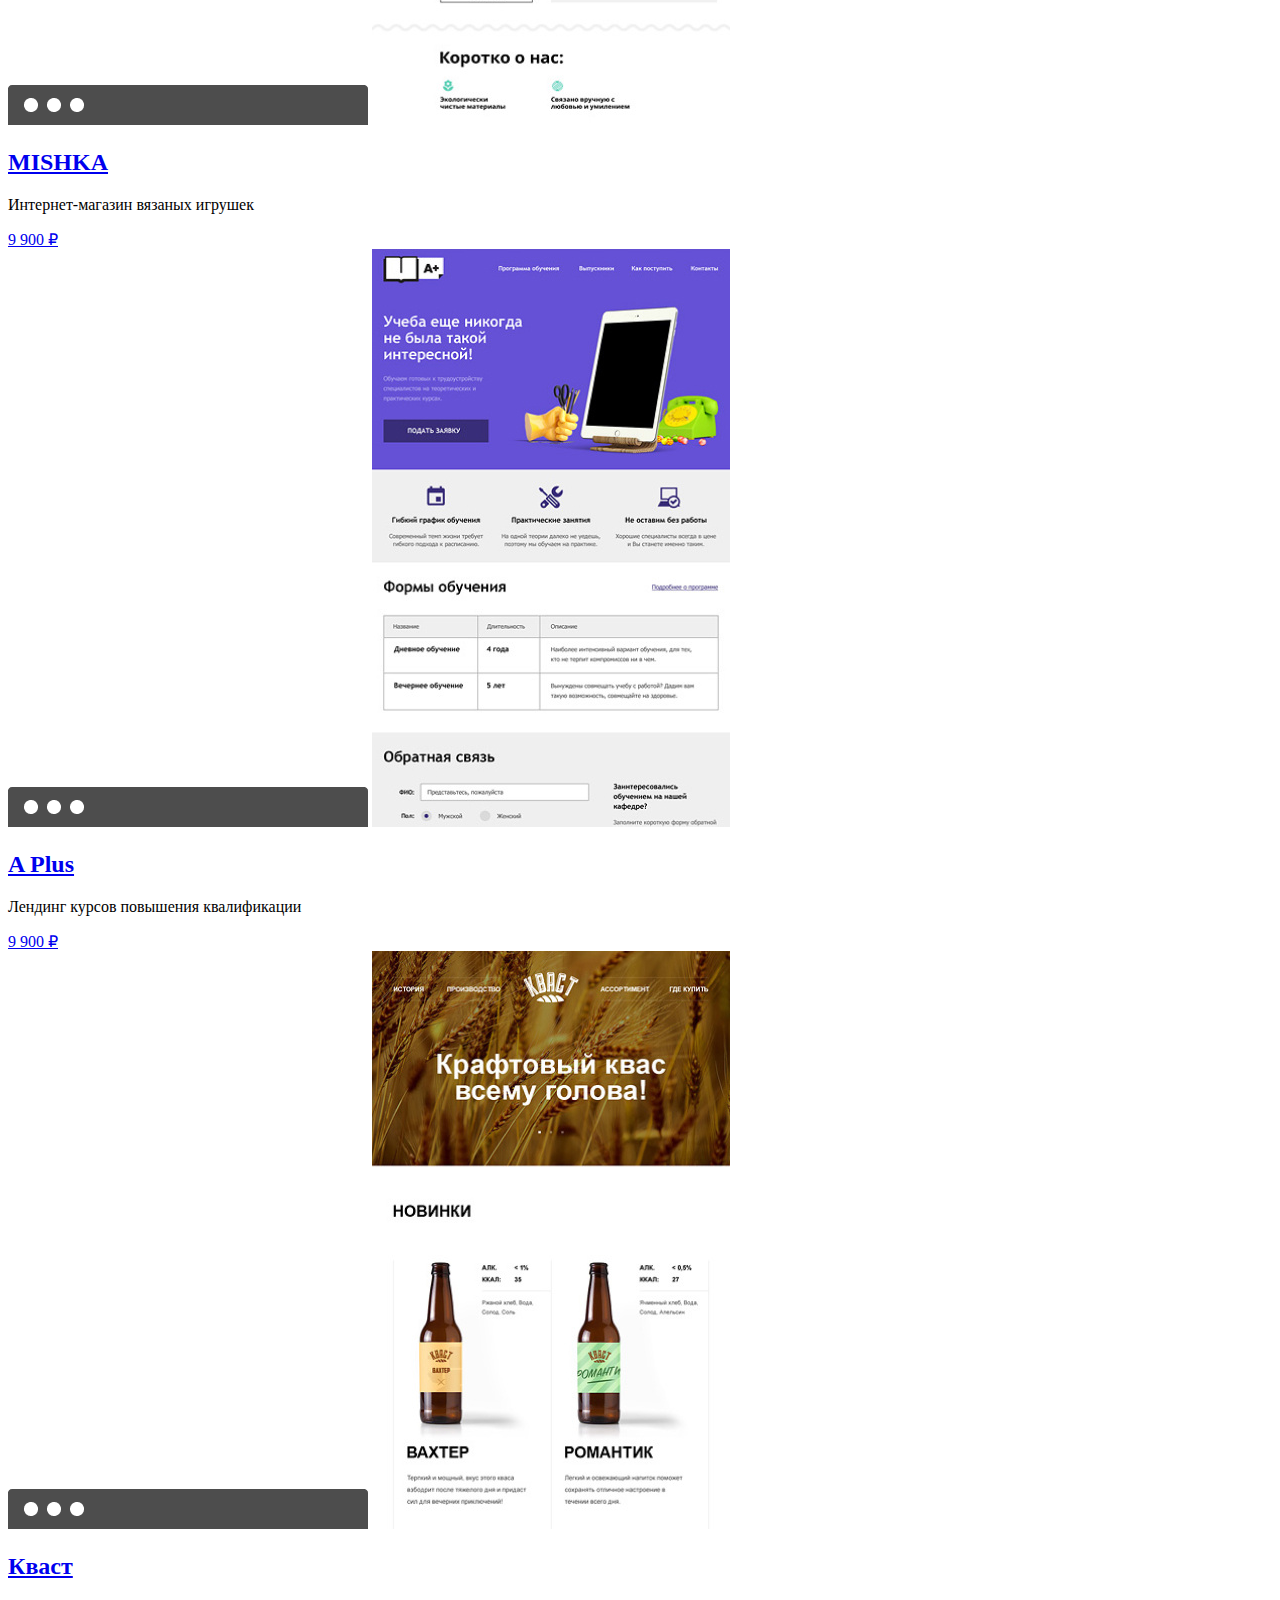
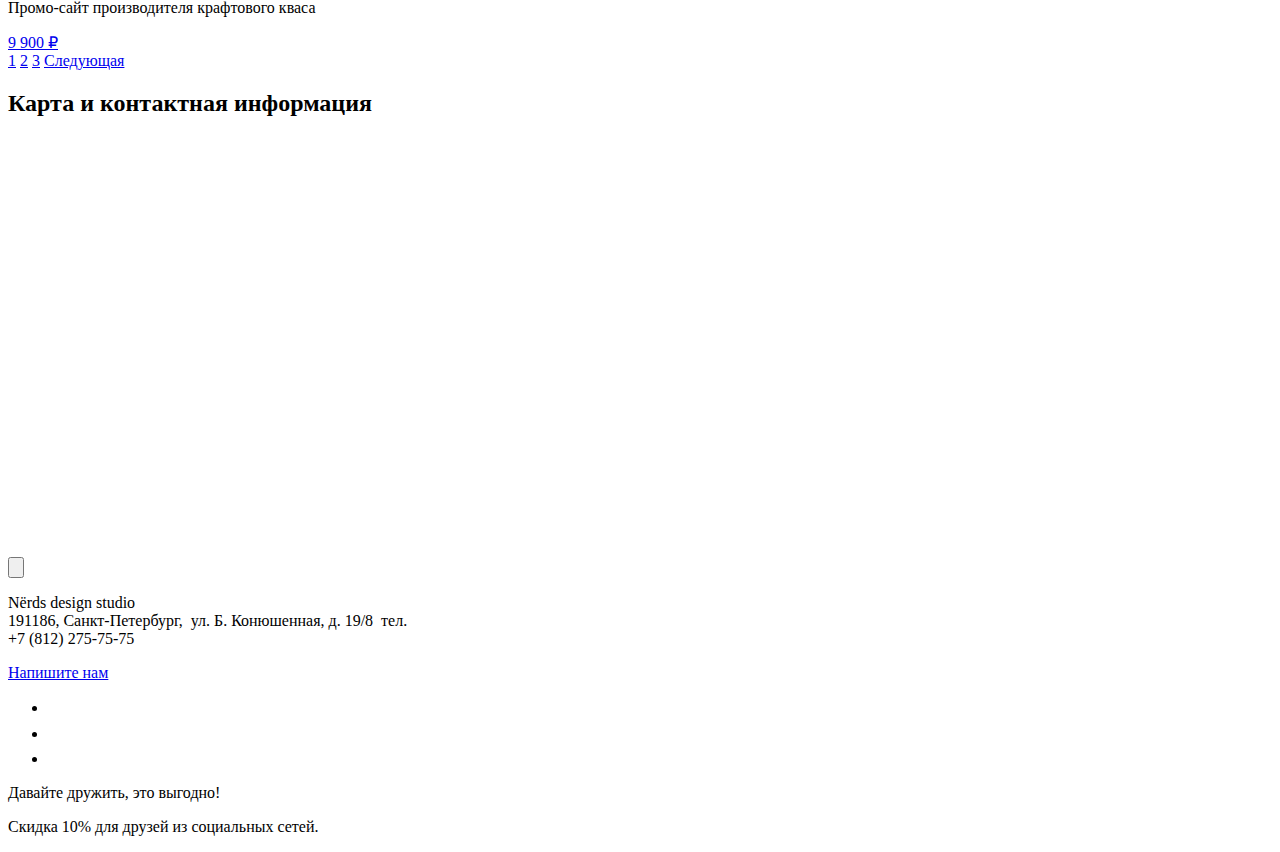
==== commit d359665b: "." ====
--- a/Catalog.html
+++ b/Catalog.html
@@ -76,8 +76,8 @@
 		<section class="list">
 			<h2>Каталог сайтов</h2>
 			<article>
-				<img src="" alt="">
-				<img src="" alt="">
+				<img src="img/catalog-img/browser.png" alt="">
+				<img src="img/catalog-img/img-sedona1.jpg" alt="">
 				<div>
 					<a href="#"><h2>Sedona</h2></a>
 					<p>Информационный сайт для туристов</p>
@@ -85,8 +85,8 @@
 				</div>
 			</article>
 			<article>
-				<img src="" alt="">
-				<img src="" alt="">
+				<img src="img/catalog-img/browser.png" alt="">
+				<img src="img/catalog-img/img-pink1.jpg" alt="">
 				<div>
 					<a href="#"><h2>Pink App</h2></a>
 					<p>Продуктовый лендинг приложения для iOS и Android</p>
@@ -94,8 +94,8 @@
 				</div>
 			</article>
 			<article>
-				<img src="" alt="">
-				<img src="" alt="">
+				<img src="img/catalog-img/browser.png" alt="">
+				<img src="img/catalog-img/img-barbershop1.jpg" alt="">
 				<div>
 					<a href="#"><h2>Barbershop</h2></a>
 					<p>Сайт салона красоты. Для мужчин, да.</p>
@@ -103,8 +103,8 @@
 				</div>
 			</article>
 			<article>
-				<img src="" alt="">
-				<img src="" alt="">
+				<img src="img/catalog-img/browser.png" alt="">
+				<img src="img/catalog-img/img-mishka1.jpg" alt="">
 				<div>
 					<a href="#"><h2>MISHKA</h2></a>
 					<p>Интернет-магазин вязаных игрушек</p>
@@ -112,8 +112,8 @@
 				</div>
 			</article>
 			<article>
-				<img src="" alt="">
-				<img src="" alt="">
+				<img src="img/catalog-img/browser.png" alt="">
+				<img src="img/catalog-img/img-aplus1.jpg" alt="">
 				<div>
 					<a href="#"><h2>A Plus</h2></a>
 					<p>Лендинг курсов повышения квалификации</p>
@@ -121,8 +121,8 @@
 				</div>
 			</article>
 			<article>
-				<img src="" alt="">
-				<img src="" alt="">
+				<img src="img/catalog-img/browser.png" alt="">
+				<img src="img/catalog-img/img-kvast1.jpg" alt="">
 				<div>
 					<a href="#"><h2>Кваст</h2></a>
 					<p>Промо-сайт производителя крафтового кваса</p>
@@ -138,7 +138,7 @@
 		</div>
 		<section class="map">
 			<h2>Карта и контактная информация</h2>
-			<iframe src="https://www.google.com/maps/embed?pb=!1m18!1m12!1m3!1d499.65083547071794!2d30.32308693306376!3d59.938723871609895!2m3!1f0!2f0!3f0!3m2!1i1024!2i768!4f13.1!3m3!1m2!1s0x4696310fca145cc1%3A0x42b32648d8238007!2z0JHQvtC70YzRiNCw0Y8g0JrQvtC90Y7RiNC10L3QvdCw0Y8g0YPQuy4sIDE5LzgsINCh0LDQvdC60YIt0J_QtdGC0LXRgNCx0YPRgNCzLCDQoNC-0YHRgdC40Y8sIDE5MTE4Ng!5e0!3m2!1sru!2sro!4v1590333752502!5m2!1sru!2sro" width="100vw" height="416" frameborder="0" style="border:0;" allowfullscreen="" aria-hidden="false" tabindex="0"></iframe>
+			<iframe src="https://www.google.com/maps/embed?pb=!1m18!1m12!1m3!1d499.65083547071794!2d30.32308693306376!3d59.938723871609895!2m3!1f0!2f0!3f0!3m2!1i1024!2i768!4f13.1!3m3!1m2!1s0x4696310fca145cc1%3A0x42b32648d8238007!2z0JHQvtC70YzRiNCw0Y8g0JrQvtC90Y7RiNC10L3QvdCw0Y8g0YPQuy4sIDE5LzgsINCh0LDQvdC60YIt0J_QtdGC0LXRgNCx0YPRgNCzLCDQoNC-0YHRgdC40Y8sIDE5MTE4Ng!5e0!3m2!1sru!2sro!4v1590333752502!5m2!1sru!2sro" width="100%" height="416" frameborder="0" style="border:0;" allowfullscreen="" aria-hidden="false" tabindex="0"></iframe>
 			<input type="button" value="">
 			<div class="contacts">
 				<p>Nёrds design studio<br>
